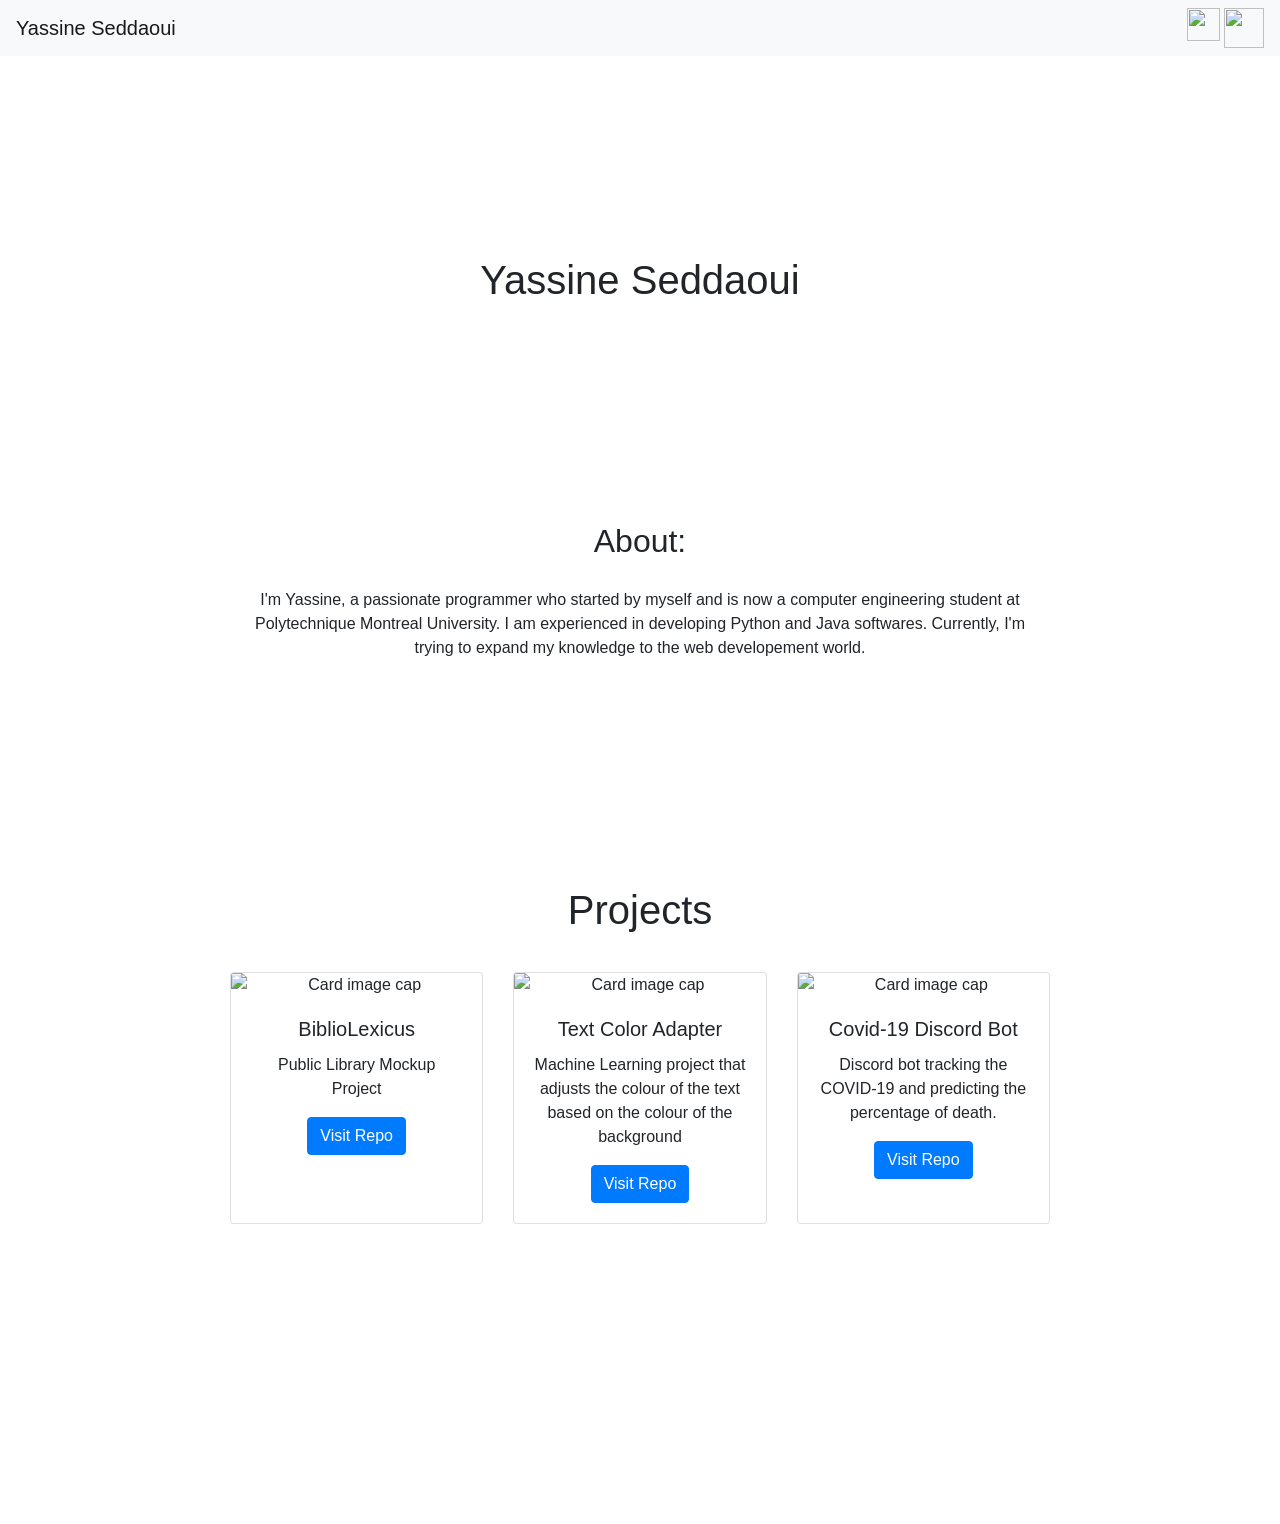
==== index.html @ ec150289 "Changes to the webpage and style" ====
<!DOCTYPE html>
<html lang="en">
<head>
    <link rel="stylesheet" href="https://cdn.jsdelivr.net/npm/bootstrap@4.3.1/dist/css/bootstrap.min.css" integrity="sha384-ggOyR0iXCbMQv3Xipma34MD+dH/1fQ784/j6cY/iJTQUOhcWr7x9JvoRxT2MZw1T" crossorigin="anonymous">

    <meta charset="UTF-8">
    <meta http-equiv="X-UA-Compatible" content="IE=edge">
    <meta name="viewport" content="width=device-width, initial-scale=1.0">
    <link rel="stylesheet" href="style.css">
    <title>Portfolio</title>
</head>
<body>
    <script src="main.js"></script>

    <nav class="navbar navbar-light bg-light">
        <span class="navbar-brand mb-0 h1">Yassine Seddaoui</span>
        <div id="logo">
            <a href="https://github.com/yassine128"><img src="https://cdn-icons-png.flaticon.com/512/25/25231.png" width="33" height="33" class="d-inline-block align-top" alt=""></a>
            <a href="https://www.linkedin.com/in/yassine-seddaoui-a91110162/"><img src="https://iconape.com/wp-content/files/yd/367773/svg/logo-linkedin-logo-icon-png-svg.png" width="40" height="40" class="d-inline-block align-top" alt=""></a>
        </div>
    </nav>

    <h1 id="nom">Yassine Seddaoui</h1>

    <div id="info">
        <h2 id="education">About: </h2>
        <p id="infoEduc">
            I'm Yassine, a passionate programmer who started by myself and is now a computer engineering student at <br>
            Polytechnique Montreal University. I am experienced in developing Python and Java softwares. Currently, I'm <br> 
            trying to expand my knowledge to the web developement world.</p>
    </div>

    <div id="projects">

        <h1> Projects </h1>

        <div class="container">
            <div class="row">

                <div class="col-lg-4 d-flex align-items-stretch">
                    <div class="card" style="width: 18rem;">
                        <img class="card-img-top" src="https://raw.githubusercontent.com/BiblioLexicus/Design/main/BiblioLex.png" alt="Card image cap">
                        <div class="card-body">
                        <h5 class="card-title">BiblioLexicus</h5>
                        <p class="card-text">Public Library Mockup Project</p>
                        <a href="https://github.com/BiblioLexicus" class="btn btn-primary">Visit Repo</a>
                        </div>
                    </div>
                </div>

                <div class="col-lg-4 d-flex align-items-stretch">
                    <div class="card" style="width: 18rem;">
                        <img class="card-img-top" src="https://raw.githubusercontent.com/yassine128/Text-Color-Adapter/main/assets/black%20bgd.png" alt="Card image cap">
                        <div class="card-body">
                        <h5 class="card-title">Text Color Adapter</h5>
                        <p class="card-text">Machine Learning project that adjusts the colour of the text based on the colour of the background</p>
                        <a href="https://github.com/yassine128/Text-Color-Adapter" class="btn btn-primary">Visit Repo</a>
                        </div>
                    </div>
                </div>
                
                <div class="col-lg-4 d-flex align-items-stretch">
                    <div class="card" style="width: 18rem;">
                        <img class="card-img-top" src="https://www.ledevoir.com/documents/image/coronavirus.jpg" alt="Card image cap">
                        <div class="card-body">
                        <h5 class="card-title">Covid-19 Discord Bot</h5>
                        <p class="card-text">Discord bot tracking the COVID-19 and predicting the percentage of death.</p>
                        <a href="https://github.com/yassine128/Covid-19-Bot" class="btn btn-primary">Visit Repo</a>
                        </div>
                    </div>
                </div>
                
            </div>
        </div>
    </div>    

    <script src="https://code.jquery.com/jquery-3.3.1.slim.min.js" integrity="sha384-q8i/X+965DzO0rT7abK41JStQIAqVgRVzpbzo5smXKp4YfRvH+8abtTE1Pi6jizo" crossorigin="anonymous"></script>
    <script src="https://cdn.jsdelivr.net/npm/popper.js@1.14.7/dist/umd/popper.min.js" integrity="sha384-UO2eT0CpHqdSJQ6hJty5KVphtPhzWj9WO1clHTMGa3JDZwrnQq4sF86dIHNDz0W1" crossorigin="anonymous"></script>
    <script src="https://cdn.jsdelivr.net/npm/bootstrap@4.3.1/dist/js/bootstrap.min.js" integrity="sha384-JjSmVgyd0p3pXB1rRibZUAYoIIy6OrQ6VrjIEaFf/nJGzIxFDsf4x0xIM+B07jRM" crossorigin="anonymous"></script>
</body>
</html>
---- style.css ----
#nom {
    position: relative;
    padding: 200px;
    text-align: center;
    background-image: url('');
}

#education {
    text-align: center;
    padding: 10px;
}

#infoEduc {
    text-align: center;
    padding: 10px;
}

#projects {
    padding: 200px;
    text-align: center;
}

h2 {
    padding: 20px;
}

.container {
    padding: 30px;
}

body { padding-bottom: 70px; }

#test {
    text-align: center;
}
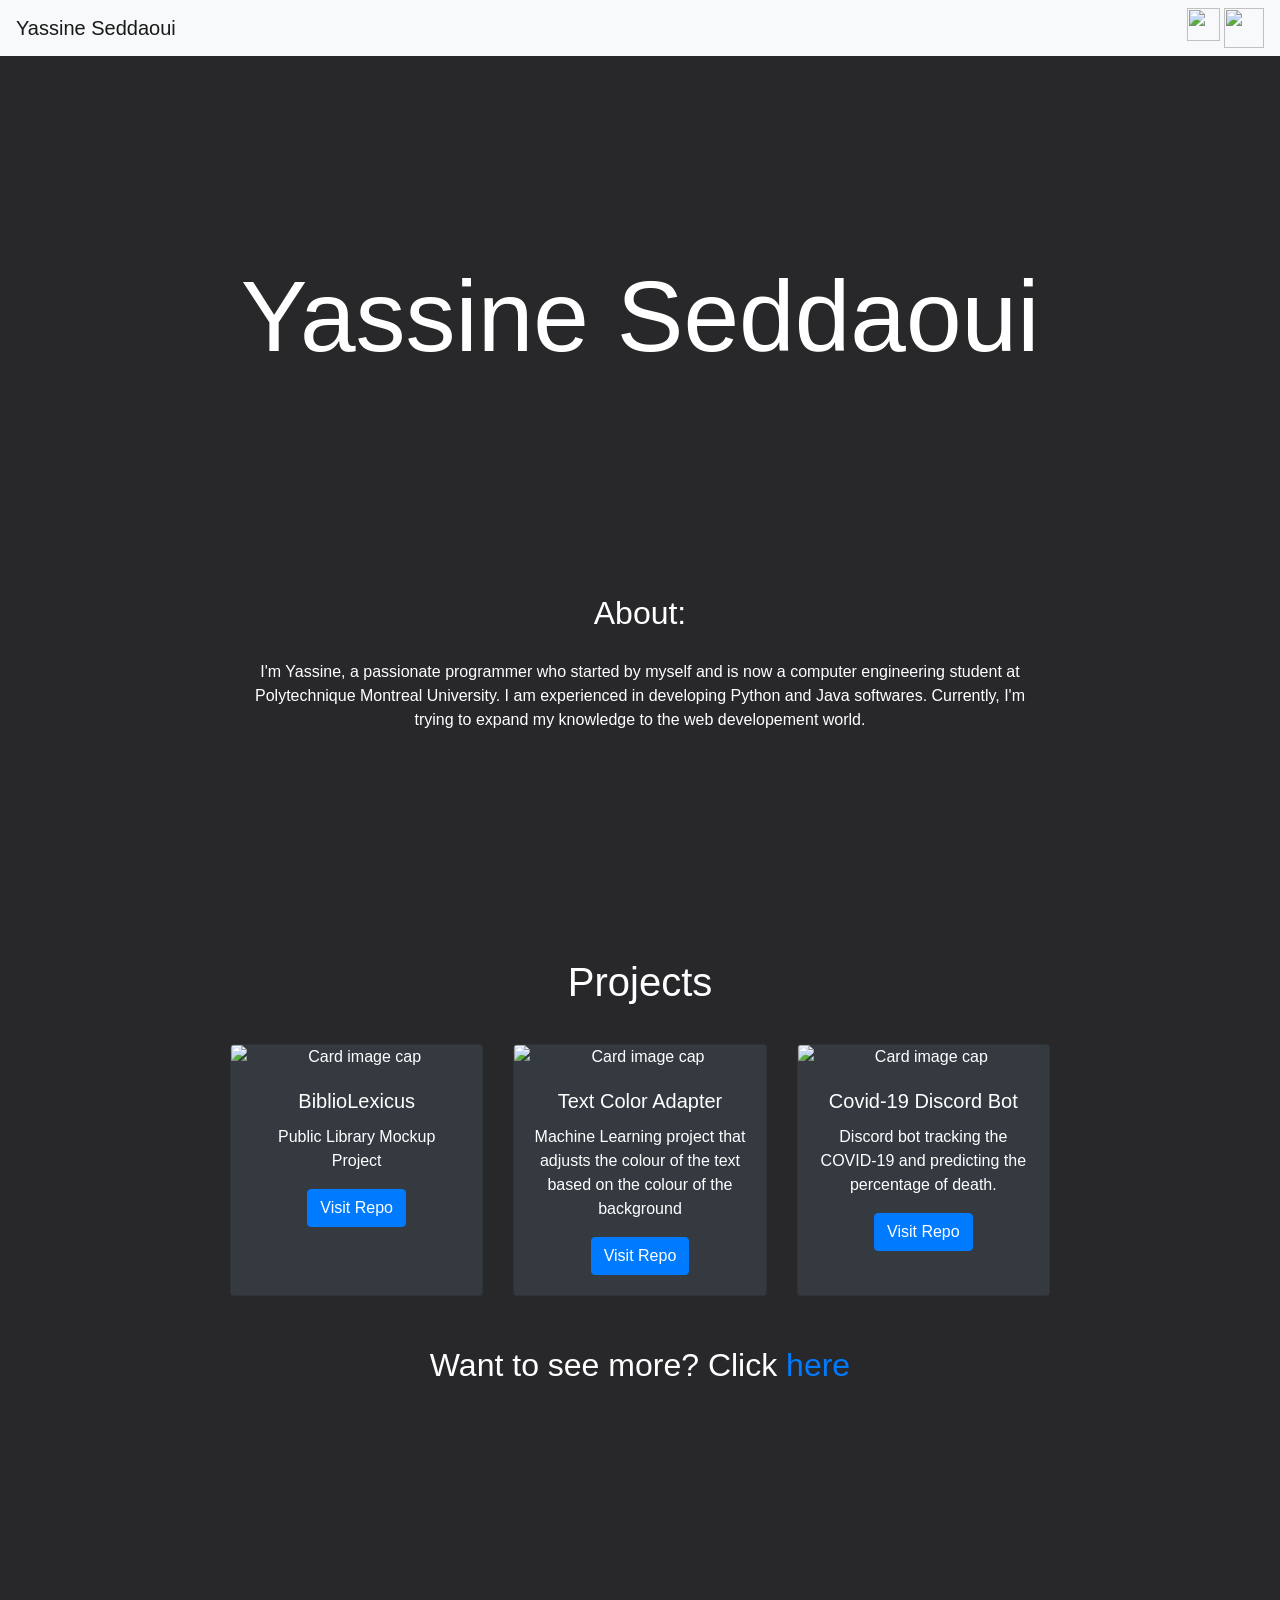
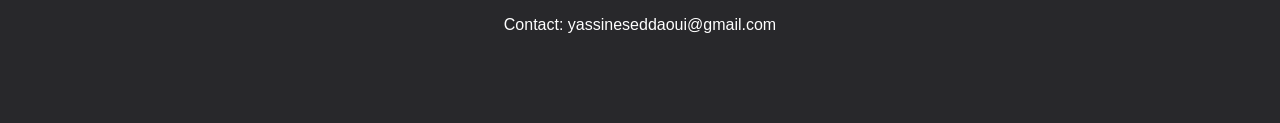
==== commit e2279fa2: "update page html" ====
--- a/index.html
+++ b/index.html
@@ -2,7 +2,7 @@
 <html lang="en">
 <head>
     <link rel="stylesheet" href="https://cdn.jsdelivr.net/npm/bootstrap@4.3.1/dist/css/bootstrap.min.css" integrity="sha384-ggOyR0iXCbMQv3Xipma34MD+dH/1fQ784/j6cY/iJTQUOhcWr7x9JvoRxT2MZw1T" crossorigin="anonymous">
-
+    <link rel="icon" href="">
     <meta charset="UTF-8">
     <meta http-equiv="X-UA-Compatible" content="IE=edge">
     <meta name="viewport" content="width=device-width, initial-scale=1.0">
@@ -38,7 +38,7 @@
             <div class="row">
 
                 <div class="col-lg-4 d-flex align-items-stretch">
-                    <div class="card" style="width: 18rem;">
+                    <div class="card bg-dark text-white" style="width: 18rem;">
                         <img class="card-img-top" src="https://raw.githubusercontent.com/BiblioLexicus/Design/main/BiblioLex.png" alt="Card image cap">
                         <div class="card-body">
                         <h5 class="card-title">BiblioLexicus</h5>
@@ -49,7 +49,7 @@
                 </div>
 
                 <div class="col-lg-4 d-flex align-items-stretch">
-                    <div class="card" style="width: 18rem;">
+                    <div class="card bg-dark text-white" style="width: 18rem;">
                         <img class="card-img-top" src="https://raw.githubusercontent.com/yassine128/Text-Color-Adapter/main/assets/black%20bgd.png" alt="Card image cap">
                         <div class="card-body">
                         <h5 class="card-title">Text Color Adapter</h5>
@@ -60,7 +60,7 @@
                 </div>
                 
                 <div class="col-lg-4 d-flex align-items-stretch">
-                    <div class="card" style="width: 18rem;">
+                    <div class="card bg-dark text-white" style="width: 18rem;">
                         <img class="card-img-top" src="https://www.ledevoir.com/documents/image/coronavirus.jpg" alt="Card image cap">
                         <div class="card-body">
                         <h5 class="card-title">Covid-19 Discord Bot</h5>
@@ -72,7 +72,13 @@
                 
             </div>
         </div>
+
+        <h2> Want to see more? Click <a href="https://github.com/yassine128/">here</a></h2>
     </div>    
+
+    <div id="foot">
+        <p>Contact: yassineseddaoui@gmail.com</p>
+    </div>
 
     <script src="https://code.jquery.com/jquery-3.3.1.slim.min.js" integrity="sha384-q8i/X+965DzO0rT7abK41JStQIAqVgRVzpbzo5smXKp4YfRvH+8abtTE1Pi6jizo" crossorigin="anonymous"></script>
     <script src="https://cdn.jsdelivr.net/npm/popper.js@1.14.7/dist/umd/popper.min.js" integrity="sha384-UO2eT0CpHqdSJQ6hJty5KVphtPhzWj9WO1clHTMGa3JDZwrnQq4sF86dIHNDz0W1" crossorigin="anonymous"></script>
--- a/style.css
+++ b/style.css
@@ -1,4 +1,5 @@
 #nom {
+    font-size: 100px;
     position: relative;
     padding: 200px;
     text-align: center;
@@ -28,8 +29,15 @@
     padding: 30px;
 }
 
-body { padding-bottom: 70px; }
+body { 
+    padding-bottom: 70px; 
+    background-color: #28282B;
+}
 
-#test {
+p, h2, h1{
+	color: White;
+}
+
+#foot {
     text-align: center;
 }
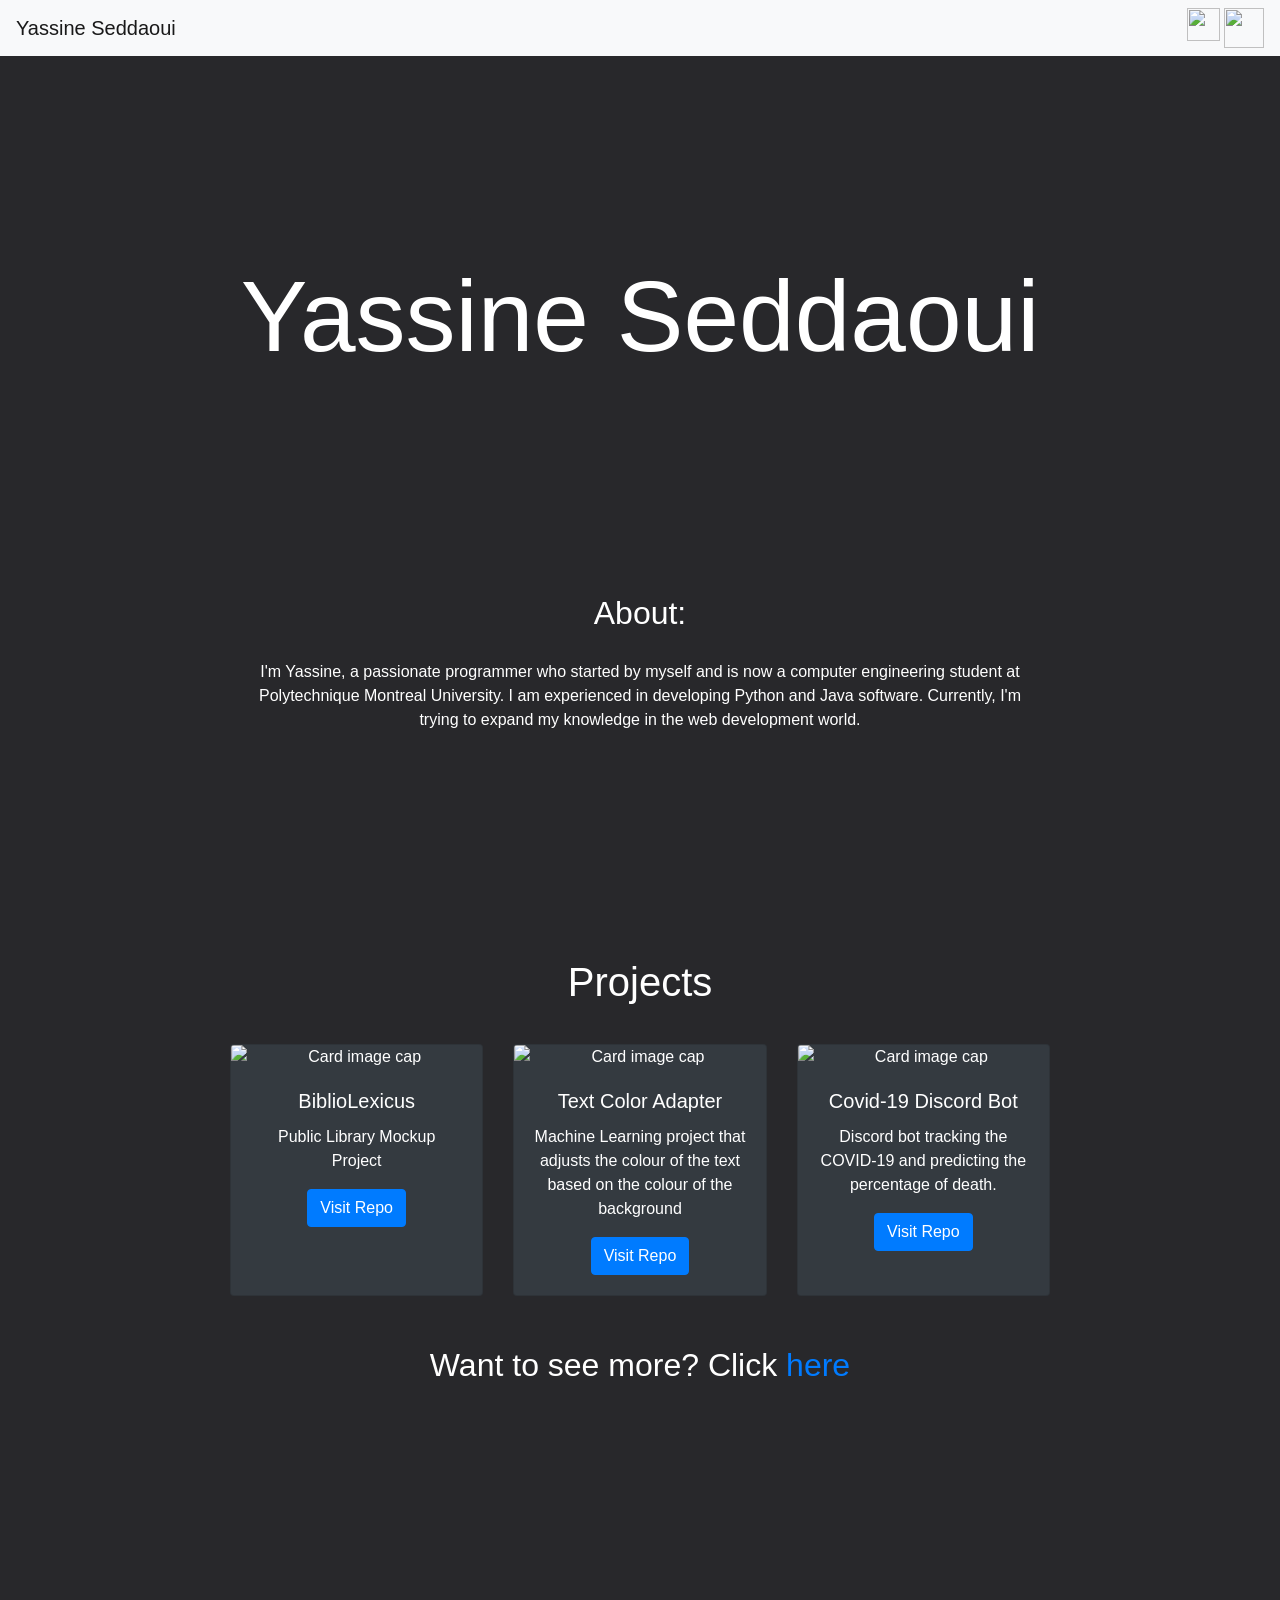
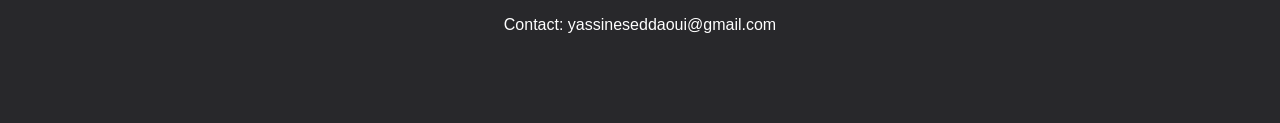
==== commit 283a9f54: "fixing mistake" ====
--- a/index.html
+++ b/index.html
@@ -26,8 +26,8 @@
         <h2 id="education">About: </h2>
         <p id="infoEduc">
             I'm Yassine, a passionate programmer who started by myself and is now a computer engineering student at <br>
-            Polytechnique Montreal University. I am experienced in developing Python and Java softwares. Currently, I'm <br> 
-            trying to expand my knowledge to the web developement world.</p>
+            Polytechnique Montreal University. I am experienced in developing Python and Java software. Currently, I'm <br> 
+            trying to expand my knowledge in the web development world.</p>
     </div>
 
     <div id="projects">
